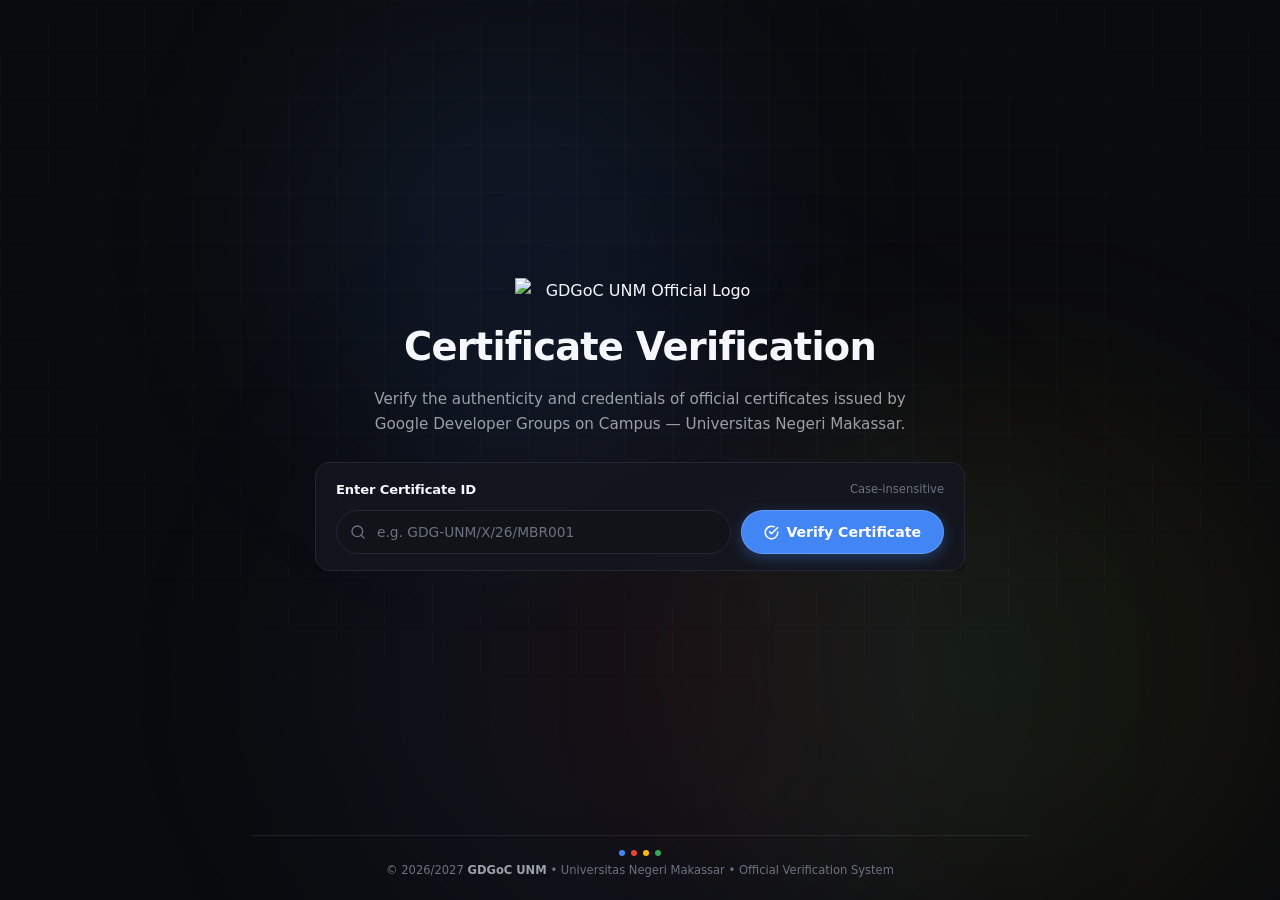
==== certificate-verification/Index.html @ 1524c94a "feat: add static frontend verification portal and configuration guide" ====
<!DOCTYPE html>
<html lang="en">
<head>
  <!-- ================================================================
    Google Developer Groups On Campus - Universitas Negeri Makassar (GDGoC UNM)
    Official Certificate Verification Portal — English Edition
    Google Apps Script Web App Interface
  ================================================================ -->
  <meta charset="UTF-8" />
  <meta name="viewport" content="width=device-width, initial-scale=1.0" />
  <meta name="description" content="Official certificate verification portal for Google Developer Groups on Campus - Universitas Negeri Makassar (GDGoC UNM). Verify authenticity and credentials in real-time." />
  <meta name="theme-color" content="#0a0b0e" />
  <title>Certificate Verification • GDGoC UNM</title>

  <!-- Favicon -->
  <link rel="icon" type="image/png" href="https://raw.githubusercontent.com/nurhidayatdev/gdgocunm/main/assets/logo/favicon.png" />

  <!-- Google Fonts: Google Sans (Matching Main Landing Page) -->
  <link rel="preconnect" href="https://fonts.googleapis.com" />
  <link rel="preconnect" href="https://fonts.gstatic.com" crossorigin />
  <link href="https://fonts.googleapis.com/css2?family=Google+Sans:wght@400;500;700&display=swap" rel="stylesheet" />

  <style>
    /* ==========================================================================
       Design System Tokens (Aligned with gdgocunm / css/style.css)
       Google AI Studio Inspired Dark Developer Aesthetic
       ========================================================================== */
    :root {
      /* Google Brand Colors */
      --google-blue: #4285f4;
      --google-red: #ea4335;
      --google-yellow: #fbbc04;
      --google-green: #34a853;

      /* Accent Bright Variants */
      --blue-light: #8ab4f8;
      --red-light: #f28b82;
      --yellow-light: #fdd663;
      --green-light: #81c995;

      /* Dark Theme Palette */
      --bg-primary: #0a0b0e;
      --bg-secondary: #111319;
      --bg-tertiary: #161822;
      --bg-card: rgba(20, 23, 32, 0.85);
      --bg-card-hover: rgba(26, 30, 42, 0.95);
      --bg-glass: rgba(16, 19, 27, 0.82);

      /* Borders & Dividers */
      --border-subtle: rgba(255, 255, 255, 0.08);
      --border-card: #232734;
      --border-card-hover: rgba(66, 133, 244, 0.45);
      --border-focus: #4285f4;

      /* Typography Colors */
      --text-primary: #f5f7fc;
      --text-secondary: #9aa0a6;
      --text-muted: #6b7280;

      /* Fonts */
      --font-sans: "Google Sans", system-ui, -apple-system, sans-serif;

      /* Radii & Shadows */
      --radius-sm: 8px;
      --radius-md: 14px;
      --radius-lg: 20px;
      --radius-pill: 9999px;

      --shadow-sm: 0 2px 8px rgba(0, 0, 0, 0.4);
      --shadow-md: 0 8px 24px rgba(0, 0, 0, 0.55);
      --shadow-lg: 0 16px 40px rgba(0, 0, 0, 0.7);

      --transition-fast: 0.18s cubic-bezier(0.4, 0, 0.2, 1);
      --transition-normal: 0.28s cubic-bezier(0.4, 0, 0.2, 1);
      --transition-smooth: 0.4s cubic-bezier(0.16, 1, 0.3, 1);
    }

    /* Base Reset */
    *, *::before, *::after {
      box-sizing: border-box;
      margin: 0;
      padding: 0;
    }

    html {
      scroll-behavior: smooth;
      color-scheme: dark;
    }

    body {
      font-family: var(--font-sans);
      background-color: var(--bg-primary);
      color: var(--text-primary);
      line-height: 1.6;
      min-height: 100vh;
      display: flex;
      flex-direction: column;
      align-items: center;
      overflow-x: hidden;
      position: relative;
      -webkit-font-smoothing: antialiased;
    }

    /* Ambient Glows & Tech Grid (Exact replica from main site style.css) */
    .ambient-glow {
      position: fixed;
      top: 0;
      left: 0;
      width: 100vw;
      height: 100vh;
      pointer-events: none;
      z-index: 0;
      overflow: hidden;
    }

    .ambient-glow::before {
      content: "";
      position: absolute;
      top: -10%;
      left: 15%;
      width: 650px;
      height: 650px;
      background: radial-gradient(circle, rgba(66, 133, 244, 0.14) 0%, transparent 70%);
      filter: blur(80px);
    }

    .ambient-glow::after {
      content: "";
      position: absolute;
      top: 35%;
      right: -5%;
      width: 700px;
      height: 700px;
      background: radial-gradient(circle, rgba(52, 168, 83, 0.1) 0%, rgba(251, 188, 4, 0.06) 40%, transparent 70%);
      filter: blur(90px);
    }

    .ambient-bottom-glow {
      position: fixed;
      bottom: -20%;
      left: 20%;
      width: 800px;
      height: 800px;
      background: radial-gradient(circle, rgba(234, 67, 53, 0.08) 0%, rgba(66, 133, 244, 0.06) 50%, transparent 70%);
      filter: blur(100px);
      pointer-events: none;
      z-index: 0;
    }

    .tech-grid-overlay {
      position: fixed;
      inset: 0;
      background-image:
        linear-gradient(to right, rgba(255, 255, 255, 0.02) 1px, transparent 1px),
        linear-gradient(to bottom, rgba(255, 255, 255, 0.02) 1px, transparent 1px);
      background-size: 48px 48px;
      mask-image: radial-gradient(ellipse 90% 70% at 50% 30%, #000 35%, transparent 95%);
      pointer-events: none;
      z-index: 0;
    }

    /* Page Container */
    .page-container {
      position: relative;
      z-index: 1;
      width: 100%;
      max-width: 820px;
      padding: 24px 20px 16px;
      display: flex;
      flex-direction: column;
      min-height: 100vh;
    }

    /* Centered Content Wrapper (Centers Logo, Title, and Input vertically) */
    .content-center-wrapper {
      flex: 1;
      display: flex;
      flex-direction: column;
      justify-content: center;
      align-items: center;
      width: 100%;
      gap: 20px;
      margin: auto 0;
      padding: 24px 0;
    }

    /* ==========================================================================
       Header / Navbar (Floating Frosted Glass Pill)
       ========================================================================== */
    .nav-pill {
      display: flex;
      align-items: center;
      justify-content: space-between;
      padding: 10px 20px;
      background: var(--bg-glass);
      backdrop-filter: blur(20px);
      -webkit-backdrop-filter: blur(20px);
      border: 1px solid var(--border-card);
      border-radius: var(--radius-pill);
      box-shadow: var(--shadow-md);
      transition: border-color var(--transition-normal), box-shadow var(--transition-normal);
      animation: slideDown 0.6s cubic-bezier(0.16, 1, 0.3, 1) both;
    }

    .nav-pill:hover {
      border-color: rgba(66, 133, 244, 0.35);
      box-shadow: 0 8px 30px rgba(0, 0, 0, 0.65), 0 0 20px rgba(66, 133, 244, 0.15);
    }

    @keyframes slideDown {
      from { opacity: 0; transform: translateY(-20px); }
      to { opacity: 1; transform: translateY(0); }
    }

    .nav-brand {
      display: flex;
      align-items: center;
      gap: 12px;
      text-decoration: none;
      color: inherit;
    }

    .nav-brand-logos {
      display: flex;
      align-items: center;
      gap: 8px;
    }

    .nav-logo-icon {
      width: 34px;
      height: 24px;
      display: flex;
      align-items: center;
      justify-content: center;
      flex-shrink: 0;
    }

    .nav-logo-icon svg {
      width: 100%;
      height: 100%;
    }

    .nav-unm-icon {
      width: 24px;
      height: 24px;
      display: flex;
      align-items: center;
      justify-content: center;
      flex-shrink: 0;
    }

    .nav-unm-icon svg {
      width: 100%;
      height: 100%;
    }

    .nav-brand-text {
      display: flex;
      flex-direction: column;
    }

    .nav-brand-title {
      font-size: 0.95rem;
      font-weight: 700;
      letter-spacing: -0.01em;
      color: #fff;
      display: flex;
      align-items: center;
      gap: 6px;
    }

    .nav-brand-title .campus-tag {
      color: var(--blue-light);
      font-weight: 600;
    }

    .nav-brand-sub {
      font-size: 0.72rem;
      color: var(--text-secondary);
      font-weight: 500;
    }

    .nav-actions {
      display: flex;
      align-items: center;
      gap: 10px;
    }

    .nav-badge-status {
      display: inline-flex;
      align-items: center;
      gap: 6px;
      padding: 5px 12px;
      border-radius: var(--radius-pill);
      background: rgba(52, 168, 83, 0.1);
      border: 1px solid rgba(52, 168, 83, 0.28);
      color: var(--green-light);
      font-size: 0.76rem;
      font-weight: 600;
      letter-spacing: 0.02em;
    }

    .nav-badge-status .live-dot {
      width: 6px;
      height: 6px;
      border-radius: 50%;
      background: var(--google-green);
      box-shadow: 0 0 8px var(--google-green);
      animation: pulseDot 2s infinite ease-in-out;
    }

    @keyframes pulseDot {
      0%, 100% { transform: scale(1); opacity: 1; }
      50% { transform: scale(1.4); opacity: 0.6; }
    }

    .nav-back-link {
      display: inline-flex;
      align-items: center;
      gap: 5px;
      padding: 5px 12px;
      border-radius: var(--radius-pill);
      background: rgba(255, 255, 255, 0.05);
      border: 1px solid var(--border-subtle);
      color: var(--text-secondary);
      font-size: 0.76rem;
      font-weight: 500;
      text-decoration: none;
      transition: all var(--transition-fast);
    }

    .nav-back-link:hover {
      color: #fff;
      background: rgba(255, 255, 255, 0.1);
      border-color: rgba(255, 255, 255, 0.15);
    }

    @media (max-width: 580px) {
      .nav-back-link {
        display: none;
      }
    }

    /* ==========================================================================
       Hero Box / Title
       ========================================================================== */
    .hero-box {
      text-align: center;
      display: flex;
      flex-direction: column;
      align-items: center;
      gap: 16px;
      padding: 10px 0 6px;
      animation: fadeIn 0.7s ease-out both;
    }

    @keyframes fadeIn {
      from { opacity: 0; transform: translateY(10px); }
      to { opacity: 1; transform: translateY(0); }
    }

    /* Hero Full Logo Brand Visual */
    .hero-brand-visual {
      display: flex;
      align-items: center;
      justify-content: center;
      width: 100%;
      margin-bottom: 4px;
    }

    .hero-full-logo-img {
      max-width: 250px;
      width: 100%;
      height: auto;
      max-height: 65px;
      object-fit: contain;
      display: block;
      filter: drop-shadow(0 6px 18px rgba(0, 0, 0, 0.5));
      transition: transform var(--transition-normal);
    }

    .hero-full-logo-img:hover {
      transform: scale(1.02);
    }

    .hero-pill-badge {
      display: inline-flex;
      align-items: center;
      gap: 8px;
      padding: 6px 16px;
      border-radius: var(--radius-pill);
      background: rgba(66, 133, 244, 0.1);
      border: 1px solid rgba(66, 133, 244, 0.25);
      color: var(--blue-light);
      font-size: 0.8rem;
      font-weight: 600;
      letter-spacing: 0.04em;
      text-transform: uppercase;
    }

    .hero-title {
      font-size: clamp(1.8rem, 4vw, 2.4rem);
      font-weight: 700;
      letter-spacing: -0.02em;
      color: var(--text-primary);
      line-height: 1.25;
    }

    .hero-subtitle {
      max-width: 580px;
      font-size: 0.95rem;
      color: var(--text-secondary);
      line-height: 1.6;
    }

    /* ==========================================================================
       Input / Search Section (HIDES when certificate is verified)
       ========================================================================== */
    #search-section {
      width: 100%;
      max-width: 650px;
      margin: 0 auto;
    }

    .search-card {
      background: var(--bg-card);
      backdrop-filter: blur(16px);
      -webkit-backdrop-filter: blur(16px);
      border: 1px solid var(--border-card);
      border-radius: var(--radius-md);
      padding: 16px 20px;
      box-shadow: var(--shadow-md);
      display: flex;
      flex-direction: column;
      gap: 10px;
      transition: all var(--transition-normal);
    }

    .search-card:hover, .search-card:focus-within {
      border-color: var(--border-card-hover);
      box-shadow: var(--shadow-lg), 0 0 24px rgba(66, 133, 244, 0.12);
    }

    .search-label-group {
      display: flex;
      justify-content: space-between;
      align-items: center;
    }

    .search-label {
      font-size: 0.82rem;
      font-weight: 600;
      color: var(--text-primary);
      letter-spacing: -0.01em;
    }

    .search-badge-hint {
      font-size: 0.72rem;
      color: var(--text-muted);
    }

    .search-input-group {
      display: flex;
      gap: 10px;
      align-items: center;
    }

    @media (max-width: 620px) {
      .search-input-group {
        flex-direction: column;
      }
    }

    .search-input-wrapper {
      position: relative;
      flex: 1;
      width: 100%;
    }

    .search-icon {
      position: absolute;
      left: 14px;
      top: 50%;
      transform: translateY(-50%);
      width: 16px;
      height: 16px;
      color: var(--text-muted);
      pointer-events: none;
      transition: color var(--transition-fast);
    }

    .search-input {
      width: 100%;
      height: 44px;
      background: var(--bg-secondary);
      border: 1.5px solid var(--border-card);
      border-radius: var(--radius-pill);
      padding: 0 16px 0 40px;
      color: var(--text-primary);
      font-family: var(--font-sans);
      font-size: 0.9rem;
      font-weight: 500;
      outline: none;
      transition: all var(--transition-fast);
    }

    .search-input::placeholder {
      color: var(--text-muted);
      font-weight: 400;
      font-size: 0.86rem;
    }

    .search-input:focus {
      border-color: var(--google-blue);
      box-shadow: 0 0 0 3px rgba(66, 133, 244, 0.22);
      background: var(--bg-tertiary);
    }

    .search-input:focus + .search-icon {
      color: var(--google-blue);
    }

    /* Primary Button */
    .btn-verify {
      display: inline-flex;
      align-items: center;
      justify-content: center;
      gap: 7px;
      height: 44px;
      padding: 0 22px;
      border-radius: var(--radius-pill);
      font-size: 0.88rem;
      font-weight: 600;
      font-family: var(--font-sans);
      background: var(--google-blue);
      color: #ffffff;
      border: 1px solid rgba(255, 255, 255, 0.2);
      cursor: pointer;
      box-shadow: 0 4px 14px rgba(66, 133, 244, 0.35);
      transition: all var(--transition-normal);
      white-space: nowrap;
      flex-shrink: 0;
    }

    @media (max-width: 620px) {
      .btn-verify {
        width: 100%;
      }
    }

    .btn-verify:hover:not(:disabled) {
      background: #3367d6;
      transform: translateY(-1.5px);
      box-shadow: 0 6px 22px rgba(66, 133, 244, 0.5);
    }

    .btn-verify:active:not(:disabled) {
      transform: translateY(0);
    }

    .btn-verify:disabled {
      opacity: 0.65;
      cursor: not-allowed;
    }

    .search-hint {
      display: flex;
      align-items: center;
      gap: 6px;
      font-size: 0.78rem;
      color: var(--text-secondary);
      line-height: 1.4;
    }

    .search-hint code {
      background: rgba(255, 255, 255, 0.06);
      padding: 2px 7px;
      border-radius: 5px;
      color: var(--blue-light);
      font-size: 0.78rem;
      border: 1px solid rgba(255, 255, 255, 0.08);
    }

    /* Collapsible Hiding Transitions */
    .section-collapsible {
      transition: opacity 0.35s ease, max-height 0.4s ease, transform 0.35s ease;
      overflow: hidden;
      max-height: 800px;
      opacity: 1;
    }

    .section-collapsible.hidden {
      max-height: 0 !important;
      opacity: 0 !important;
      padding-top: 0 !important;
      padding-bottom: 0 !important;
      margin-top: 0 !important;
      margin-bottom: 0 !important;
      transform: translateY(-12px);
      pointer-events: none;
    }

    /* ==========================================================================
       Result Area & States
       ========================================================================== */
    #result-area {
      width: 100%;
      max-width: 650px;
      margin: 0 auto;
    }

    /* Loading State */
    .state-loading {
      background: var(--bg-card);
      backdrop-filter: blur(16px);
      -webkit-backdrop-filter: blur(16px);
      border: 1px solid var(--border-card);
      border-radius: var(--radius-md);
      padding: 18px 20px;
      text-align: center;
      display: flex;
      align-items: center;
      justify-content: center;
      gap: 12px;
      box-shadow: var(--shadow-md);
      animation: fadeIn 0.3s ease-out;
    }

    .spinner-ring {
      width: 22px;
      height: 22px;
      border: 2.5px solid rgba(66, 133, 244, 0.15);
      border-top-color: var(--google-blue);
      border-right-color: var(--google-green);
      border-radius: 50%;
      animation: spin 0.9s linear infinite;
      flex-shrink: 0;
    }

    @keyframes spin {
      to { transform: rotate(360deg); }
    }

    .loading-text {
      font-size: 0.85rem;
      color: var(--text-secondary);
      font-weight: 500;
    }

    /* Valid Card (Certificate Details) */
    .state-valid {
      background: var(--bg-card);
      backdrop-filter: blur(16px);
      -webkit-backdrop-filter: blur(16px);
      border: 1px solid rgba(52, 168, 83, 0.35);
      border-radius: var(--radius-md);
      overflow: hidden;
      box-shadow: var(--shadow-md), 0 0 24px rgba(52, 168, 83, 0.12);
      animation: popUp 0.35s cubic-bezier(0.16, 1, 0.3, 1) both;
    }

    @keyframes popUp {
      from { opacity: 0; transform: translateY(12px) scale(0.99); }
      to { opacity: 1; transform: translateY(0) scale(1); }
    }

    .valid-top-strip {
      height: 3px;
      background: linear-gradient(90deg, var(--google-blue), var(--google-green), var(--google-yellow), var(--google-blue));
      background-size: 300% 100%;
      animation: gradientShift 6s ease infinite;
    }

    @keyframes gradientShift {
      0% { background-position: 0% 50%; }
      50% { background-position: 100% 50%; }
      100% { background-position: 0% 50%; }
    }

    .valid-content {
      padding: 16px 20px;
      display: flex;
      flex-direction: column;
      gap: 12px;
    }

    @media (max-width: 600px) {
      .valid-content {
        padding: 12px 14px;
        gap: 10px;
      }
    }

    /* Details Table */
    .cert-table {
      width: 100%;
      border-collapse: separate;
      border-spacing: 0;
      background: var(--bg-secondary);
      border: 1px solid var(--border-card);
      border-radius: var(--radius-md);
      overflow: hidden;
    }

    .cert-table tr {
      border-bottom: 1px solid var(--border-subtle);
      transition: background var(--transition-fast);
    }

    .cert-table tr:last-child {
      border-bottom: none;
    }

    .cert-table tr:hover {
      background: rgba(255, 255, 255, 0.02);
    }

    .cert-table th {
      width: 35%;
      padding: 9px 14px;
      text-align: left;
      font-size: 0.78rem;
      font-weight: 500;
      color: var(--text-secondary);
      background: rgba(255, 255, 255, 0.015);
      border-right: 1px solid var(--border-subtle);
    }

    .cert-table td {
      padding: 9px 14px;
      font-size: 0.84rem;
      color: var(--text-primary);
    }

    @media (max-width: 520px) {
      .cert-table th {
        width: 38%;
        padding: 8px 10px;
        font-size: 0.74rem;
      }
      .cert-table td {
        padding: 8px 10px;
        font-size: 0.78rem;
      }
    }

    .role-badge {
      display: inline-flex;
      align-items: center;
      padding: 2px 10px;
      border-radius: var(--radius-pill);
      font-size: 0.74rem;
      font-weight: 700;
      letter-spacing: 0.03em;
    }

    .role-PARTICIPANT {
      background: rgba(66, 133, 244, 0.14);
      color: var(--blue-light);
      border: 1px solid rgba(66, 133, 244, 0.3);
    }

    .role-SPEAKER {
      background: rgba(234, 67, 53, 0.14);
      color: var(--red-light);
      border: 1px solid rgba(234, 67, 53, 0.3);
    }

    .role-MODERATOR {
      background: rgba(251, 188, 4, 0.14);
      color: var(--yellow-light);
      border: 1px solid rgba(251, 188, 4, 0.3);
    }

    .role-CORETEAM {
      background: rgba(52, 168, 83, 0.14);
      color: var(--green-light);
      border: 1px solid rgba(52, 168, 83, 0.3);
    }

    .cert-code-chip {
      display: inline-block;
      font-family: monospace;
      font-size: 0.82rem;
      font-weight: 600;
      color: var(--blue-light);
      background: rgba(66, 133, 244, 0.08);
      padding: 2px 7px;
      border-radius: 5px;
      border: 1px solid rgba(66, 133, 244, 0.2);
    }

    .status-valid-chip {
      display: inline-flex;
      align-items: center;
      gap: 5px;
      color: var(--green-light);
      font-weight: 700;
      font-size: 0.76rem;
    }

    .status-valid-chip::before {
      content: "";
      width: 6px;
      height: 6px;
      border-radius: 50%;
      background: var(--google-green);
      box-shadow: 0 0 5px var(--google-green);
    }

    /* ==========================================================================
       Official Signatory Box (Nur Hidayat - Lead GDGoC UNM)
       ========================================================================== */
    .signatory-box {
      background: rgba(14, 17, 25, 0.9);
      border: 1px solid var(--border-card);
      border-radius: var(--radius-md);
      padding: 10px 14px;
      display: flex;
      align-items: center;
      justify-content: space-between;
      gap: 12px;
      position: relative;
      overflow: hidden;
    }

    .signatory-box::before {
      content: "";
      position: absolute;
      left: 0;
      top: 0;
      bottom: 0;
      width: 3px;
      background: linear-gradient(to bottom, var(--google-blue), var(--google-green));
    }

    .signatory-left {
      display: flex;
      align-items: center;
      gap: 10px;
    }

    .signatory-avatar-badge {
      width: 36px;
      height: 36px;
      border-radius: 50%;
      background: rgba(66, 133, 244, 0.12);
      border: 1px solid rgba(66, 133, 244, 0.35);
      display: flex;
      align-items: center;
      justify-content: center;
      flex-shrink: 0;
      padding: 5px;
      overflow: hidden;
    }

    .signatory-avatar-img {
      width: 100%;
      height: 100%;
      object-fit: contain;
      display: block;
    }

    .signatory-details {
      display: flex;
      flex-direction: column;
      gap: 2px;
    }

    .signatory-name {
      font-size: 0.9rem;
      font-weight: 700;
      color: var(--text-primary);
      letter-spacing: -0.01em;
      line-height: 1.25;
    }

    .signatory-title {
      font-size: 0.72rem;
      color: var(--blue-light);
      font-weight: 500;
      line-height: 1.35;
    }

    .signatory-seal {
      display: flex;
      flex-direction: column;
      align-items: flex-end;
      text-align: right;
      flex-shrink: 0;
    }

    .signatory-stamp {
      display: inline-flex;
      align-items: center;
      gap: 4px;
      padding: 3px 8px;
      border-radius: var(--radius-pill);
      background: rgba(52, 168, 83, 0.1);
      border: 1px solid rgba(52, 168, 83, 0.3);
      color: var(--green-light);
      font-size: 0.66rem;
      font-weight: 600;
      text-transform: uppercase;
      letter-spacing: 0.04em;
    }

    .signatory-stamp-sub {
      font-size: 0.60rem;
      color: var(--text-muted);
      margin-top: 2px;
    }

    @media (max-width: 600px) {
      .signatory-box {
        flex-direction: column;
        align-items: flex-start;
        gap: 8px;
      }
      .signatory-seal {
        align-items: flex-start;
        text-align: left;
        margin-left: 44px;
      }
    }

    /* Result Action Buttons */
    .result-actions {
      display: flex;
      align-items: center;
      justify-content: center;
      gap: 10px;
      padding-top: 4px;
      border-top: 1px solid var(--border-subtle);
    }

    @media (max-width: 580px) {
      .result-actions button, .result-actions a {
        width: 100%;
        justify-content: center;
      }
    }

    .btn-secondary-action {
      display: inline-flex;
      align-items: center;
      gap: 6px;
      padding: 7px 16px;
      border-radius: var(--radius-pill);
      font-size: 0.8rem;
      font-weight: 600;
      font-family: var(--font-sans);
      background: rgba(255, 255, 255, 0.05);
      color: var(--text-primary);
      border: 1px solid var(--border-subtle);
      cursor: pointer;
      transition: all var(--transition-normal);
    }

    .btn-secondary-action:hover {
      background: rgba(255, 255, 255, 0.1);
      border-color: rgba(255, 255, 255, 0.15);
      color: #fff;
    }

    .verified-timestamp {
      display: flex;
      align-items: center;
      justify-content: center;
      gap: 5px;
      font-size: 0.7rem;
      color: var(--text-muted);
    }

    /* Invalid State Card */
    .state-invalid {
      background: var(--bg-card);
      backdrop-filter: blur(16px);
      -webkit-backdrop-filter: blur(16px);
      border: 1px solid rgba(234, 67, 53, 0.35);
      border-radius: var(--radius-md);
      overflow: hidden;
      box-shadow: var(--shadow-md), 0 0 24px rgba(234, 67, 53, 0.12);
      animation: popUp 0.35s ease-out both, shakeCard 0.45s 0.1s ease-in-out;
    }

    @keyframes shakeCard {
      0%, 100% { transform: translateX(0); }
      20%, 60% { transform: translateX(-5px); }
      40%, 80% { transform: translateX(5px); }
    }

    .invalid-top-strip {
      height: 3px;
      background: var(--google-red);
    }

    .invalid-content {
      padding: 18px 20px;
      display: flex;
      flex-direction: column;
      align-items: center;
      text-align: center;
      gap: 12px;
    }

    .invalid-icon {
      width: 44px;
      height: 44px;
      border-radius: 50%;
      background: rgba(234, 67, 53, 0.15);
      border: 1px solid rgba(234, 67, 53, 0.35);
      display: flex;
      align-items: center;
      justify-content: center;
      color: var(--google-red);
      box-shadow: 0 0 16px rgba(234, 67, 53, 0.2);
    }

    .invalid-icon svg {
      width: 22px;
      height: 22px;
    }

    .invalid-title {
      font-size: 1.15rem;
      font-weight: 700;
      color: var(--text-primary);
    }

    .invalid-error-code {
      display: inline-block;
      font-family: monospace;
      font-size: 0.72rem;
      font-weight: 600;
      color: var(--red-light);
      background: rgba(234, 67, 53, 0.1);
      border: 1px solid rgba(234, 67, 53, 0.25);
      padding: 2px 8px;
      border-radius: var(--radius-pill);
    }

    .invalid-desc {
      font-size: 0.82rem;
      color: var(--text-secondary);
      max-width: 480px;
      line-height: 1.5;
    }

    .invalid-tips {
      width: 100%;
      max-width: 520px;
      text-align: left;
      background: var(--bg-secondary);
      border: 1px solid var(--border-card);
      border-radius: var(--radius-md);
      padding: 12px 16px;
    }

    .invalid-tips h4 {
      font-size: 0.82rem;
      font-weight: 600;
      color: var(--text-primary);
      margin-bottom: 8px;
    }

    .invalid-tips ul {
      padding-left: 18px;
      display: flex;
      flex-direction: column;
      gap: 6px;
      font-size: 0.78rem;
      color: var(--text-secondary);
    }

    .invalid-tips code {
      background: rgba(255, 255, 255, 0.07);
      padding: 1px 5px;
      border-radius: 4px;
      color: var(--yellow-light);
    }

    /* ==========================================================================
       Info Strip (Bottom cards: Hides when verified)
       ========================================================================== */
    .info-grid {
      display: grid;
      grid-template-columns: repeat(3, 1fr);
      gap: 16px;
      transition: all var(--transition-normal);
    }

    @media (max-width: 720px) {
      .info-grid {
        grid-template-columns: 1fr;
      }
    }

    .info-card {
      background: var(--bg-card);
      backdrop-filter: blur(12px);
      -webkit-backdrop-filter: blur(12px);
      border: 1px solid var(--border-card);
      border-radius: var(--radius-md);
      padding: 20px 18px;
      display: flex;
      flex-direction: column;
      gap: 8px;
      transition: transform var(--transition-normal), border-color var(--transition-normal);
    }

    .info-card:hover {
      transform: translateY(-3px);
      border-color: rgba(66, 133, 244, 0.3);
    }

    .info-card-header {
      display: flex;
      align-items: center;
      gap: 10px;
    }

    .info-icon-box {
      width: 32px;
      height: 32px;
      border-radius: 8px;
      display: flex;
      align-items: center;
      justify-content: center;
      flex-shrink: 0;
    }

    .info-icon-box.blue {
      background: rgba(66, 133, 244, 0.12);
      color: var(--blue-light);
    }

    .info-icon-box.green {
      background: rgba(52, 168, 83, 0.12);
      color: var(--green-light);
    }

    .info-icon-box.yellow {
      background: rgba(251, 188, 4, 0.12);
      color: var(--yellow-light);
    }

    .info-card-title {
      font-size: 0.88rem;
      font-weight: 600;
      color: var(--text-primary);
    }

    .info-card-desc {
      font-size: 0.78rem;
      color: var(--text-secondary);
      line-height: 1.5;
    }

    /* ==========================================================================
       Footer (Compact & Sleek)
       ========================================================================== */
    .site-footer {
      margin-top: auto;
      padding-top: 14px;
      padding-bottom: 6px;
      border-top: 1px solid var(--border-subtle);
      display: flex;
      flex-direction: column;
      align-items: center;
      gap: 6px;
      text-align: center;
    }

    .footer-google-dots {
      display: flex;
      gap: 6px;
    }

    .footer-dot {
      width: 6px;
      height: 6px;
      border-radius: 50%;
    }

    .footer-text {
      font-size: 0.72rem;
      color: var(--text-muted);
      line-height: 1.4;
    }

    .footer-text strong {
      color: var(--text-secondary);
    }

    /* Print Styles */
    @media print {
      body {
        background: #fff !important;
        color: #000 !important;
      }
      .ambient-glow, .ambient-bottom-glow, .tech-grid-overlay, .nav-pill, .search-card, .info-grid, .site-footer, .result-actions {
        display: none !important;
      }
      .page-container {
        max-width: 100% !important;
        padding: 0 !important;
      }
      .state-valid {
        border: 2px solid #2e7d32 !important;
        box-shadow: none !important;
        background: #fff !important;
        color: #000 !important;
      }
      .cert-table {
        background: #fff !important;
        border: 1px solid #ddd !important;
      }
      .cert-table th, .cert-table td {
        color: #000 !important;
        border-color: #ddd !important;
      }
      .signatory-box {
        background: #f9f9f9 !important;
        border: 1px solid #ccc !important;
        color: #000 !important;
      }
      .signatory-name {
        color: #000 !important;
      }
      .signatory-title {
        color: #333 !important;
      }
      .valid-heading, .valid-subheading {
        color: #000 !important;
      }
    }
  </style>
</head>
<body>

  <!-- Ambient Light Vignettes & Tech Grid Overlay -->
  <div class="ambient-glow" aria-hidden="true"></div>
  <div class="ambient-bottom-glow" aria-hidden="true"></div>
  <div class="tech-grid-overlay" aria-hidden="true"></div>

  <div class="page-container">

    <!-- Vertically Centered Wrapper (Hero, Search Form, and Result) -->
    <div class="content-center-wrapper">
      <!-- ========================================================================
           Hero Section
           ======================================================================== -->
      <section class="hero-box">
        <!-- Official GDGoC UNM Full Logo Artwork -->
        <div class="hero-brand-visual" aria-label="GDGoC UNM Official Logo">
          <img
            src="assets/logo/logo-gdgoc-full.png"
            onerror="if(!this.dataset.retried){this.dataset.retried='1';this.src='https://gdgocunm.netlify.app/assets/logo/logo-gdgoc-full.png';}"
            alt="GDGoC UNM Official Logo"
            class="hero-full-logo-img"
          />
        </div>

        <h1 class="hero-title">Certificate Verification</h1>
        <p class="hero-subtitle">
          Verify the authenticity and credentials of official certificates issued by Google Developer Groups on Campus &mdash; Universitas Negeri Makassar.
        </p>
      </section>

      <!-- ========================================================================
           Input Section (HIDES when certificate is verified)
           ======================================================================== -->
      <section class="section-collapsible" id="search-section" aria-label="Certificate Search Form">
        <div class="search-card">
          <div class="search-label-group">
            <label class="search-label" for="cert-id-input">Enter Certificate ID</label>
            <span class="search-badge-hint">Case-insensitive</span>
          </div>

          <div class="search-input-group">
            <div class="search-input-wrapper">
              <svg class="search-icon" xmlns="http://www.w3.org/2000/svg" viewBox="0 0 24 24" fill="none" stroke="currentColor" stroke-width="2" stroke-linecap="round" stroke-linejoin="round" aria-hidden="true"><circle cx="11" cy="11" r="8"/><path d="m21 21-4.35-4.35"/></svg>
              <input
                type="text"
                id="cert-id-input"
                class="search-input"
                name="cert-id"
                placeholder="e.g. GDG-UNM/X/26/MBR001"
                autocomplete="off"
                autocorrect="off"
                autocapitalize="characters"
                spellcheck="false"
                aria-label="Enter Certificate ID"
              />
            </div>

            <button type="button" id="verify-btn" class="btn-verify" aria-label="Verify Certificate">
              <svg xmlns="http://www.w3.org/2000/svg" width="15" height="15" viewBox="0 0 24 24" fill="none" stroke="currentColor" stroke-width="2.5" stroke-linecap="round" stroke-linejoin="round" aria-hidden="true"><path d="M22 11.08V12a10 10 0 1 1-5.93-9.14"/><polyline points="22 4 12 14.01 9 11.01"/></svg>
              <span>Verify Certificate</span>
            </button>
          </div>
        </div>
      </section>

      <!-- ========================================================================
           Result Area (Certificate Card shown here)
           ======================================================================== -->
      <main id="result-area" role="status" aria-live="polite" aria-label="Verification Result"></main>
    </div>



    <!-- ========================================================================
         Footer
         ======================================================================== -->
    <footer class="site-footer" role="contentinfo">
      <div class="footer-google-dots">
        <span class="footer-dot" style="background:#4285f4"></span>
        <span class="footer-dot" style="background:#ea4335"></span>
        <span class="footer-dot" style="background:#fbbc04"></span>
        <span class="footer-dot" style="background:#34a853"></span>
      </div>
      <p class="footer-text">
        &copy; 2026/2027 <strong>GDGoC UNM</strong> &bull; Universitas Negeri Makassar &bull; Official Verification System
      </p>
    </footer>

  </div>

  <!-- ========================================================================
       Client Logic
       ======================================================================== -->
  <script>
  (function(){
    "use strict";

    var searchSectionEl = document.getElementById("search-section");
    var inputEl = document.getElementById("cert-id-input");
    var btnEl = document.getElementById("verify-btn");
    var resultEl = document.getElementById("result-area");

    /* Helper: Escape HTML to prevent XSS */
    function esc(s) {
      var d = document.createElement("div");
      d.appendChild(document.createTextNode(s || ""));
      return d.innerHTML;
    }

    /* Helper: Hide / Unhide Search Input */
    function hideInput(shouldHide) {
      if (searchSectionEl) {
        if (shouldHide) {
          searchSectionEl.classList.add("hidden");
        } else {
          searchSectionEl.classList.remove("hidden");
        }
      }
    }

    function setBtnLoading(loading) {
      if (!btnEl) return;
      btnEl.disabled = loading;
      if (loading) {
        btnEl.innerHTML = '<svg xmlns="http://www.w3.org/2000/svg" width="16" height="16" viewBox="0 0 24 24" fill="none" stroke="currentColor" stroke-width="2.5" stroke-linecap="round" stroke-linejoin="round" style="animation:spin .9s linear infinite" aria-hidden="true"><path d="M21 12a9 9 0 1 1-6.219-8.56"/></svg> <span>Verifying&hellip;</span>';
      } else {
        btnEl.innerHTML = '<svg xmlns="http://www.w3.org/2000/svg" width="16" height="16" viewBox="0 0 24 24" fill="none" stroke="currentColor" stroke-width="2.5" stroke-linecap="round" stroke-linejoin="round" aria-hidden="true"><path d="M22 11.08V12a10 10 0 1 1-5.93-9.14"/><polyline points="22 4 12 14.01 9 11.01"/></svg> <span>Verify Certificate</span>';
      }
    }

    function showLoading() {
      resultEl.innerHTML = '<div class="state-loading" role="status"><div class="spinner-ring" aria-hidden="true"></div><p class="loading-text">Connecting to official GDGoC UNM database&hellip;</p></div>';
    }

    function getRoleBadgeClass(role) {
      var m = {
        "PARTICIPANT": "role-PARTICIPANT",
        "SPEAKER": "role-SPEAKER",
        "MODERATOR": "role-MODERATOR",
        "CORE TEAM": "role-CORETEAM"
      };
      return m[(role || "").toUpperCase()] || "role-PARTICIPANT";
    }

    /* Render Valid Certificate Detail */
    function renderValid(data) {
      var roleClass = getRoleBadgeClass(data.peran);

      var rows = [
        ["Recipient Name", "<strong>" + esc(data.nama_penerima) + "</strong>"],
        ["Role / Capacity", '<span class="role-badge ' + roleClass + '">' + esc(data.peran) + '</span>'],
        ["Event Name", esc(data.nama_event)],
        ["Issue Date", esc(data.tanggal_terbit)],
        ["Certificate ID", '<span class="cert-code-chip">' + esc(data.id_sertifikat) + '</span>'],
        ["Status", '<span class="status-valid-chip">OFFICIALLY VALID & ACTIVE</span>']
      ].map(function(r){
        return "<tr><th scope=\"row\">" + r[0] + "</th><td>" + r[1] + "</td></tr>";
      }).join("");

      resultEl.innerHTML = 
        '<div class="state-valid" role="alert">' +
          '<div class="valid-top-strip" aria-hidden="true"></div>' +
          '<div class="valid-content">' +
            '<table class="cert-table" role="table">' +
              '<tbody>' + rows + '</tbody>' +
            '</table>' +

            '<!-- Official Signatory & Community Leadership Endorsement -->' +
            '<div class="signatory-box" role="region" aria-label="Authorized Signatory">' +
              '<div class="signatory-left">' +
                '<div class="signatory-avatar-badge" aria-hidden="true">' +
                  '<img src="assets/logo/favicon.png" onerror="if(!this.dataset.tried1){this.dataset.tried1=\'1\';this.src=\'../assets/logo/favicon.png\';}else if(!this.dataset.tried2){this.dataset.tried2=\'1\';this.src=\'https://raw.githubusercontent.com/nurhidayatdev/gdgocunm/main/assets/logo/favicon.png\';}" alt="GDGoC UNM" class="signatory-avatar-img" />' +
                '</div>' +
                '<div class="signatory-details">' +
                  '<span class="signatory-name">Nur Hidayat</span>' +
                  '<span class="signatory-title">Community Lead<br>Google Developer Groups on Campus &bull; Universitas Negeri Makassar</span>' +
                '</div>' +
              '</div>' +
              '<div class="signatory-seal">' +
                '<span class="signatory-stamp">' +
                  '<svg xmlns="http://www.w3.org/2000/svg" width="10" height="10" viewBox="0 0 24 24" fill="none" stroke="currentColor" stroke-width="2.5" stroke-linecap="round" stroke-linejoin="round"><polyline points="20 6 9 17 4 12"/></svg>' +
                  'Leadership Verified' +
                '</span>' +
                '<span class="signatory-stamp-sub">Official GDGoC UNM Credential</span>' +
              '</div>' +
            '</div>' +
          '</div>' +
        '</div>';

      resultEl.scrollIntoView({ behavior: "smooth", block: "nearest" });
    }

    /* Render Invalid Certificate Detail */
    function renderInvalid(code, msg) {
      // Keep input visible so the user can fix typos
      hideInput(false);

      resultEl.innerHTML = 
        '<div class="state-invalid" role="alert">' +
          '<div class="invalid-top-strip" aria-hidden="true"></div>' +
          '<div class="invalid-content">' +
            '<div class="invalid-icon" aria-hidden="true">' +
              '<svg xmlns="http://www.w3.org/2000/svg" viewBox="0 0 24 24" fill="none" stroke="currentColor" stroke-width="2.5" stroke-linecap="round" stroke-linejoin="round"><circle cx="12" cy="12" r="10"/><line x1="12" y1="8" x2="12" y2="12"/><line x1="12" y1="16" x2="12.01" y2="16"/></svg>' +
            '</div>' +
            '<h2 class="invalid-title">Certificate Not Found</h2>' +
            '<span class="invalid-error-code">ERROR: ' + esc(code || "NOT_FOUND") + '</span>' +
            '<p class="invalid-desc">' + esc(msg || "The certificate ID you entered is not registered in the official database of GDGoC UNM.") + '</p>' +

            '<div class="invalid-tips">' +
              '<h4>Verification Troubleshooting:</h4>' +
              '<ul>' +
                '<li>Double-check slashes (<code>/</code>) and hyphens (<code>-</code>).</li>' +
                '<li>Ensure role code is correct (e.g., <code>MBR001</code>, <code>SPK001</code>).</li>' +
                '<li>Expected format pattern: <code>GDG-UNM/X/26/MBR001</code></li>' +
                '<li>If you believe this is an error, please reach out to the GDGoC UNM Core Team.</li>' +
              '</ul>' +
            '</div>' +

            '<button type="button" class="btn-secondary-action" id="btn-retry">' +
              '<svg xmlns="http://www.w3.org/2000/svg" width="14" height="14" viewBox="0 0 24 24" fill="none" stroke="currentColor" stroke-width="2" stroke-linecap="round" stroke-linejoin="round"><polyline points="23 4 23 10 17 10"/><path d="M20.49 15a9 9 0 1 1-2.12-9.36L23 10"/></svg>' +
              '<span>Try Entering Again</span>' +
            '</button>' +
          '</div>' +
        '</div>';

      var btnRetry = document.getElementById("btn-retry");
      if (btnRetry && inputEl) {
        btnRetry.addEventListener("click", function() {
          inputEl.focus();
          inputEl.select();
        });
      }

      resultEl.scrollIntoView({ behavior: "smooth", block: "nearest" });
    }

    /* ========================================================================
       Direct Google Sheets Integration (No Apps Script Required)
       Uses Google Visualization Query API (Public View Sheet)
       ======================================================================== */
    var SPREADSHEET_ID = "1wxe4WThXlGSj2iocQ4NPnqmZRcJvYl3sMDLJLwQRTM8";
    var SHEET_NAME = "Database_Sertifikat";
    var cachedRecords = null;

    /* Fetch all records from Google Sheets via GViz API */
    async function fetchSheetRecords() {
      if (cachedRecords) {
        return cachedRecords;
      }

      var gvizUrl = "https://docs.google.com/spreadsheets/d/" + SPREADSHEET_ID + 
                    "/gviz/tq?tqx=out:json&sheet=" + encodeURIComponent(SHEET_NAME);

      var response = await fetch(gvizUrl);
      if (!response.ok) {
        throw new Error("HTTP " + response.status + " while accessing Google Sheets");
      }

      var rawText = await response.text();
      var jsonStart = rawText.indexOf("{");
      var jsonEnd = rawText.lastIndexOf("}");
      if (jsonStart === -1 || jsonEnd === -1) {
        throw new Error("Invalid response format received from Google Sheets");
      }

      var parsed = JSON.parse(rawText.substring(jsonStart, jsonEnd + 1));
      if (!parsed.table || !parsed.table.rows) {
        throw new Error("No data rows found in Google Sheets");
      }

      var records = [];
      var rows = parsed.table.rows;
      for (var i = 0; i < rows.length; i++) {
        var c = rows[i].c;
        if (!c) continue;
        var idVal = c[0] && c[0].v != null ? String(c[0].v).trim() : "";
        if (!idVal) continue;

        records.push({
          id_sertifikat: idVal,
          nama_penerima: c[1] && c[1].v != null ? String(c[1].v).trim() : "-",
          peran: c[2] && c[2].v != null ? String(c[2].v).trim() : "PARTICIPANT",
          nama_event: c[3] && c[3].v != null ? String(c[3].v).trim() : "-",
          tanggal_terbit: c[4] ? (c[4].f ? String(c[4].f).trim() : (c[4].v != null ? String(c[4].v).trim() : "-")) : "-",
          status: c[5] && c[5].v != null ? String(c[5].v).trim().toUpperCase() : "VALID"
        });
      }

      cachedRecords = records;
      return records;
    }

    /* Verification Logic */
    async function runVerification(certId) {
      var trimmed = (certId || "").trim();
      if (!trimmed) {
        renderInvalid("INPUT_EMPTY", "Certificate ID cannot be empty. Please enter a valid certificate number.");
        if (inputEl) inputEl.focus();
        return;
      }

      if (trimmed.length < 5) {
        renderInvalid("INVALID_LENGTH", "The Certificate ID entered is too short. Please provide the complete ID.");
        if (inputEl) inputEl.focus();
        return;
      }

      showLoading();
      setBtnLoading(true);

      try {
        var records = await fetchSheetRecords();
        setBtnLoading(false);

        var query = trimmed.toUpperCase();
        var found = null;
        for (var i = 0; i < records.length; i++) {
          if (records[i].id_sertifikat.toUpperCase() === query) {
            found = records[i];
            break;
          }
        }

        if (!found) {
          renderInvalid("NOT_FOUND", "The certificate ID \"" + esc(trimmed) + "\" is not registered in the official database of GDGoC UNM.");
          return;
        }

        if (found.status === "REVOKED") {
          renderInvalid("CERT_REVOKED", "This certificate has been officially REVOKED by GDGoC UNM and is no longer valid in our registry.");
          return;
        }

        renderValid(found);

      } catch (err) {
        setBtnLoading(false);
        console.error("Verification error:", err);
        renderInvalid("DATABASE_ERROR", "Failed to connect to Google Sheets. Please ensure the spreadsheet link sharing is set to \"Anyone with the link can view\" (Viewer).");
      }
    }

    /* Event Listeners */
    if (btnEl && inputEl) {
      btnEl.addEventListener("click", function() {
        runVerification(inputEl.value);
      });

      inputEl.addEventListener("keydown", function(e) {
        if (e.key === "Enter") {
          e.preventDefault();
          runVerification(inputEl.value);
        }
      });
    }

    /* Auto-Verify via URL query (?id=...) */
    (function() {
      try {
        var params = new URLSearchParams(window.location.search);
        var idParam = params.get("id");
        if (idParam && idParam.trim() !== "") {
          var cleanId = idParam.trim();
          if (inputEl) inputEl.value = cleanId;
          setTimeout(function() {
            runVerification(cleanId);
          }, 250);
        }
      } catch (e) {
        console.warn("Could not parse query parameters:", e);
      }
    })();

  })();
  </script>
</body>
</html>
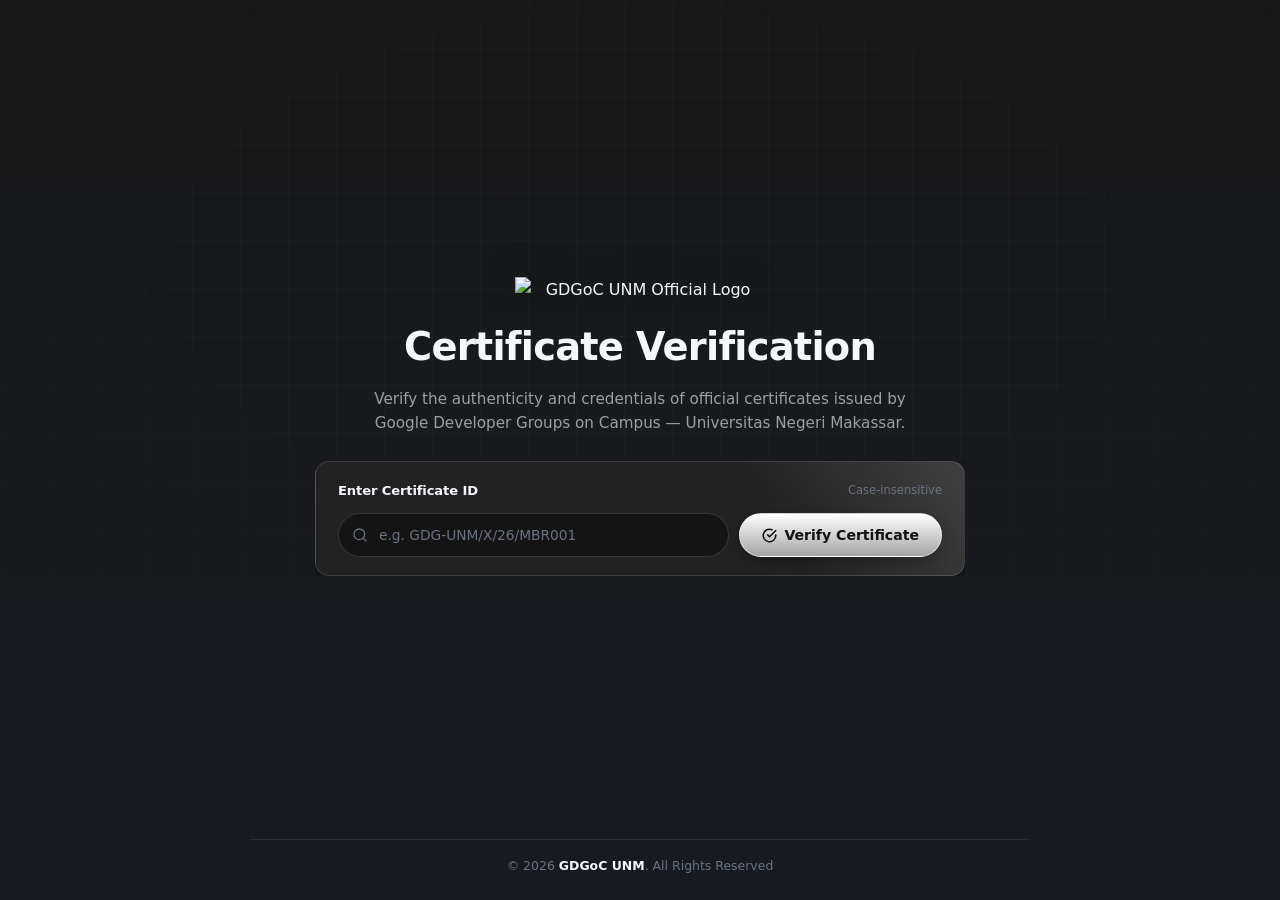
==== commit c7dac359: "feat: add certificate verification system and updated site styling and assets" ====
--- a/certificate-verification/Index.html
+++ b/certificate-verification/Index.html
@@ -39,7 +39,7 @@
       --green-light: #81c995;
 
       /* Dark Theme Palette */
-      --bg-primary: #0a0b0e;
+      --bg-primary: #171b21;
       --bg-secondary: #111319;
       --bg-tertiary: #161822;
       --bg-card: rgba(20, 23, 32, 0.85);
@@ -85,11 +85,13 @@
     html {
       scroll-behavior: smooth;
       color-scheme: dark;
+      background-color: #171b21;
     }
 
     body {
       font-family: var(--font-sans);
-      background-color: var(--bg-primary);
+      background: linear-gradient(180deg, #181818 0%, #171b21 100%) no-repeat fixed;
+      background-color: #171b21;
       color: var(--text-primary);
       line-height: 1.6;
       min-height: 100vh;
@@ -101,51 +103,7 @@
       -webkit-font-smoothing: antialiased;
     }
 
-    /* Ambient Glows & Tech Grid (Exact replica from main site style.css) */
-    .ambient-glow {
-      position: fixed;
-      top: 0;
-      left: 0;
-      width: 100vw;
-      height: 100vh;
-      pointer-events: none;
-      z-index: 0;
-      overflow: hidden;
-    }
-
-    .ambient-glow::before {
-      content: "";
-      position: absolute;
-      top: -10%;
-      left: 15%;
-      width: 650px;
-      height: 650px;
-      background: radial-gradient(circle, rgba(66, 133, 244, 0.14) 0%, transparent 70%);
-      filter: blur(80px);
-    }
-
-    .ambient-glow::after {
-      content: "";
-      position: absolute;
-      top: 35%;
-      right: -5%;
-      width: 700px;
-      height: 700px;
-      background: radial-gradient(circle, rgba(52, 168, 83, 0.1) 0%, rgba(251, 188, 4, 0.06) 40%, transparent 70%);
-      filter: blur(90px);
-    }
-
-    .ambient-bottom-glow {
-      position: fixed;
-      bottom: -20%;
-      left: 20%;
-      width: 800px;
-      height: 800px;
-      background: radial-gradient(circle, rgba(234, 67, 53, 0.08) 0%, rgba(66, 133, 244, 0.06) 50%, transparent 70%);
-      filter: blur(100px);
-      pointer-events: none;
-      z-index: 0;
-    }
+
 
     .tech-grid-overlay {
       position: fixed;
@@ -192,19 +150,20 @@
       align-items: center;
       justify-content: space-between;
       padding: 10px 20px;
-      background: var(--bg-glass);
+      border-radius: var(--radius-pill);
+      border: 1.8px solid transparent;
+      background:
+        linear-gradient(55deg, #222222 0%, #222222 68%, #404040 100%) padding-box,
+        linear-gradient(90deg, #ea4335 0%, #fbbc04 34%, #34a853 67%, #4285f4 100%) border-box;
       backdrop-filter: blur(20px);
       -webkit-backdrop-filter: blur(20px);
-      border: 1px solid var(--border-card);
-      border-radius: var(--radius-pill);
-      box-shadow: var(--shadow-md);
-      transition: border-color var(--transition-normal), box-shadow var(--transition-normal);
+      box-shadow: 0 8px 32px rgba(0, 0, 0, 0.55), 0 2px 8px rgba(0, 0, 0, 0.35);
+      transition: box-shadow var(--transition-normal);
       animation: slideDown 0.6s cubic-bezier(0.16, 1, 0.3, 1) both;
     }
 
     .nav-pill:hover {
-      border-color: rgba(66, 133, 244, 0.35);
-      box-shadow: 0 8px 30px rgba(0, 0, 0, 0.65), 0 0 20px rgba(66, 133, 244, 0.15);
+      box-shadow: 0 12px 38px rgba(0, 0, 0, 0.7), 0 0 20px rgba(66, 133, 244, 0.2);
     }
 
     @keyframes slideDown {
@@ -423,22 +382,23 @@
     }
 
     .search-card {
-      background: var(--bg-card);
+      background: linear-gradient(55deg, #222222 0%, #222222 68%, #404040 100%);
       backdrop-filter: blur(16px);
       -webkit-backdrop-filter: blur(16px);
-      border: 1px solid var(--border-card);
+      border: 1px solid rgba(255, 255, 255, 0.12);
       border-radius: var(--radius-md);
-      padding: 16px 20px;
-      box-shadow: var(--shadow-md);
+      padding: 18px 22px;
+      box-shadow: 0 8px 24px rgba(0, 0, 0, 0.4);
       display: flex;
       flex-direction: column;
-      gap: 10px;
+      gap: 12px;
       transition: all var(--transition-normal);
     }
 
     .search-card:hover, .search-card:focus-within {
-      border-color: var(--border-card-hover);
-      box-shadow: var(--shadow-lg), 0 0 24px rgba(66, 133, 244, 0.12);
+      border-color: rgba(255, 255, 255, 0.25);
+      background: linear-gradient(55deg, #262626 0%, #262626 68%, #464646 100%);
+      box-shadow: 0 12px 32px rgba(0, 0, 0, 0.5);
     }
 
     .search-label-group {
@@ -492,8 +452,8 @@
     .search-input {
       width: 100%;
       height: 44px;
-      background: var(--bg-secondary);
-      border: 1.5px solid var(--border-card);
+      background: #141414;
+      border: 1px solid rgba(255, 255, 255, 0.14);
       border-radius: var(--radius-pill);
       padding: 0 16px 0 40px;
       color: var(--text-primary);
@@ -511,13 +471,13 @@
     }
 
     .search-input:focus {
-      border-color: var(--google-blue);
-      box-shadow: 0 0 0 3px rgba(66, 133, 244, 0.22);
-      background: var(--bg-tertiary);
+      border-color: rgba(255, 255, 255, 0.35);
+      box-shadow: 0 0 0 3px rgba(255, 255, 255, 0.1);
+      background: #181818;
     }
 
     .search-input:focus + .search-icon {
-      color: var(--google-blue);
+      color: #ffffff;
     }
 
     /* Primary Button */
@@ -532,11 +492,11 @@
       font-size: 0.88rem;
       font-weight: 600;
       font-family: var(--font-sans);
-      background: var(--google-blue);
-      color: #ffffff;
-      border: 1px solid rgba(255, 255, 255, 0.2);
+      background: linear-gradient(180deg, #ffffff 0%, #a4a4a4 100%);
+      color: #111111;
+      border: 1px solid rgba(255, 255, 255, 0.5);
       cursor: pointer;
-      box-shadow: 0 4px 14px rgba(66, 133, 244, 0.35);
+      box-shadow: 0 4px 14px rgba(0, 0, 0, 0.25);
       transition: all var(--transition-normal);
       white-space: nowrap;
       flex-shrink: 0;
@@ -549,13 +509,13 @@
     }
 
     .btn-verify:hover:not(:disabled) {
-      background: #3367d6;
-      transform: translateY(-1.5px);
-      box-shadow: 0 6px 22px rgba(66, 133, 244, 0.5);
+      background: linear-gradient(180deg, #ffffff 0%, #b8b8b8 100%);
+      color: #000000;
+      box-shadow: 0 6px 20px rgba(255, 255, 255, 0.2), 0 4px 12px rgba(0, 0, 0, 0.3);
     }
 
     .btn-verify:active:not(:disabled) {
-      transform: translateY(0);
+      box-shadow: 0 2px 8px rgba(0, 0, 0, 0.25);
     }
 
     .btn-verify:disabled {
@@ -611,29 +571,31 @@
 
     /* Loading State */
     .state-loading {
-      background: var(--bg-card);
+      background: linear-gradient(55deg, #222222 0%, #222222 68%, #404040 100%);
       backdrop-filter: blur(16px);
       -webkit-backdrop-filter: blur(16px);
-      border: 1px solid var(--border-card);
+      border: 1px solid rgba(255, 255, 255, 0.14);
       border-radius: var(--radius-md);
-      padding: 18px 20px;
+      padding: 18px 24px;
       text-align: center;
       display: flex;
       align-items: center;
       justify-content: center;
-      gap: 12px;
-      box-shadow: var(--shadow-md);
+      gap: 14px;
+      box-shadow: 0 8px 24px rgba(0, 0, 0, 0.45);
       animation: fadeIn 0.3s ease-out;
     }
 
     .spinner-ring {
       width: 22px;
       height: 22px;
-      border: 2.5px solid rgba(66, 133, 244, 0.15);
-      border-top-color: var(--google-blue);
-      border-right-color: var(--google-green);
+      border: 2.5px solid rgba(255, 255, 255, 0.15);
+      border-top-color: #4285f4;
+      border-right-color: #34a853;
+      border-bottom-color: #fbbc04;
+      border-left-color: #ea4335;
       border-radius: 50%;
-      animation: spin 0.9s linear infinite;
+      animation: spin 0.85s linear infinite;
       flex-shrink: 0;
     }
 
@@ -642,20 +604,21 @@
     }
 
     .loading-text {
-      font-size: 0.85rem;
-      color: var(--text-secondary);
+      font-size: 0.9rem;
+      color: rgba(255, 255, 255, 0.9);
       font-weight: 500;
+      letter-spacing: -0.01em;
     }
 
     /* Valid Card (Certificate Details) */
     .state-valid {
-      background: var(--bg-card);
+      background: linear-gradient(55deg, #222222 0%, #222222 68%, #404040 100%);
       backdrop-filter: blur(16px);
       -webkit-backdrop-filter: blur(16px);
-      border: 1px solid rgba(52, 168, 83, 0.35);
+      border: 1px solid rgba(255, 255, 255, 0.14);
       border-radius: var(--radius-md);
       overflow: hidden;
-      box-shadow: var(--shadow-md), 0 0 24px rgba(52, 168, 83, 0.12);
+      box-shadow: 0 16px 40px rgba(0, 0, 0, 0.5);
       animation: popUp 0.35s cubic-bezier(0.16, 1, 0.3, 1) both;
     }
 
@@ -666,15 +629,7 @@
 
     .valid-top-strip {
       height: 3px;
-      background: linear-gradient(90deg, var(--google-blue), var(--google-green), var(--google-yellow), var(--google-blue));
-      background-size: 300% 100%;
-      animation: gradientShift 6s ease infinite;
-    }
-
-    @keyframes gradientShift {
-      0% { background-position: 0% 50%; }
-      50% { background-position: 100% 50%; }
-      100% { background-position: 0% 50%; }
+      background: linear-gradient(90deg, #ea4335 0%, #fbbc04 34%, #34a853 67%, #4285f4 100%);
     }
 
     .valid-content {
@@ -696,14 +651,14 @@
       width: 100%;
       border-collapse: separate;
       border-spacing: 0;
-      background: var(--bg-secondary);
-      border: 1px solid var(--border-card);
+      background: rgba(0, 0, 0, 0.25);
+      border: 1px solid rgba(255, 255, 255, 0.08);
       border-radius: var(--radius-md);
       overflow: hidden;
     }
 
     .cert-table tr {
-      border-bottom: 1px solid var(--border-subtle);
+      border-bottom: 1px solid rgba(255, 255, 255, 0.06);
       transition: background var(--transition-fast);
     }
 
@@ -712,24 +667,24 @@
     }
 
     .cert-table tr:hover {
-      background: rgba(255, 255, 255, 0.02);
+      background: rgba(255, 255, 255, 0.03);
     }
 
     .cert-table th {
       width: 35%;
-      padding: 9px 14px;
+      padding: 10px 14px;
       text-align: left;
       font-size: 0.78rem;
       font-weight: 500;
-      color: var(--text-secondary);
-      background: rgba(255, 255, 255, 0.015);
-      border-right: 1px solid var(--border-subtle);
+      color: rgba(255, 255, 255, 0.65);
+      background: rgba(255, 255, 255, 0.02);
+      border-right: 1px solid rgba(255, 255, 255, 0.06);
     }
 
     .cert-table td {
-      padding: 9px 14px;
-      font-size: 0.84rem;
-      color: var(--text-primary);
+      padding: 10px 14px;
+      font-size: 0.86rem;
+      color: #ffffff;
     }
 
     @media (max-width: 520px) {
@@ -747,35 +702,33 @@
     .role-badge {
       display: inline-flex;
       align-items: center;
-      padding: 2px 10px;
+      padding: 3px 12px;
       border-radius: var(--radius-pill);
       font-size: 0.74rem;
       font-weight: 700;
-      letter-spacing: 0.03em;
+      letter-spacing: 0.04em;
+      background: linear-gradient(55deg, #222222 0%, #222222 68%, #404040 100%);
+      box-shadow: 0 2px 6px rgba(0, 0, 0, 0.25);
     }
 
     .role-PARTICIPANT {
-      background: rgba(66, 133, 244, 0.14);
-      color: var(--blue-light);
-      border: 1px solid rgba(66, 133, 244, 0.3);
+      border: 1px solid rgba(66, 133, 244, 0.45);
+      color: #8ab4f8;
     }
 
     .role-SPEAKER {
-      background: rgba(234, 67, 53, 0.14);
-      color: var(--red-light);
-      border: 1px solid rgba(234, 67, 53, 0.3);
+      border: 1px solid rgba(234, 67, 53, 0.45);
+      color: #f28b82;
     }
 
     .role-MODERATOR {
-      background: rgba(251, 188, 4, 0.14);
-      color: var(--yellow-light);
-      border: 1px solid rgba(251, 188, 4, 0.3);
+      border: 1px solid rgba(251, 188, 4, 0.45);
+      color: #fdd663;
     }
 
     .role-CORETEAM {
-      background: rgba(52, 168, 83, 0.14);
-      color: var(--green-light);
-      border: 1px solid rgba(52, 168, 83, 0.3);
+      border: 1px solid rgba(52, 168, 83, 0.45);
+      color: #81c995;
     }
 
     .cert-code-chip {
@@ -783,45 +736,49 @@
       font-family: monospace;
       font-size: 0.82rem;
       font-weight: 600;
-      color: var(--blue-light);
-      background: rgba(66, 133, 244, 0.08);
-      padding: 2px 7px;
-      border-radius: 5px;
-      border: 1px solid rgba(66, 133, 244, 0.2);
+      color: #ffffff;
+      background: linear-gradient(55deg, #181818 0%, #202020 100%);
+      padding: 3px 10px;
+      border-radius: 6px;
+      border: 1px solid rgba(255, 255, 255, 0.16);
+      box-shadow: 0 2px 6px rgba(0, 0, 0, 0.3);
+      letter-spacing: 0.02em;
     }
 
     .status-valid-chip {
       display: inline-flex;
       align-items: center;
-      gap: 5px;
-      color: var(--green-light);
+      gap: 6px;
+      color: #81c995;
       font-weight: 700;
-      font-size: 0.76rem;
+      font-size: 0.78rem;
+      letter-spacing: 0.03em;
     }
 
     .status-valid-chip::before {
       content: "";
-      width: 6px;
-      height: 6px;
+      width: 7px;
+      height: 7px;
       border-radius: 50%;
-      background: var(--google-green);
-      box-shadow: 0 0 5px var(--google-green);
+      background: #34a853;
+      box-shadow: 0 0 8px #34a853;
     }
 
     /* ==========================================================================
        Official Signatory Box (Nur Hidayat - Lead GDGoC UNM)
        ========================================================================== */
     .signatory-box {
-      background: rgba(14, 17, 25, 0.9);
-      border: 1px solid var(--border-card);
+      background: linear-gradient(55deg, #1c1c1c 0%, #1c1c1c 68%, #363636 100%);
+      border: 1px solid rgba(255, 255, 255, 0.1);
       border-radius: var(--radius-md);
-      padding: 10px 14px;
+      padding: 12px 16px;
       display: flex;
       align-items: center;
       justify-content: space-between;
       gap: 12px;
       position: relative;
       overflow: hidden;
+      box-shadow: 0 4px 14px rgba(0, 0, 0, 0.3);
     }
 
     .signatory-box::before {
@@ -830,8 +787,8 @@
       left: 0;
       top: 0;
       bottom: 0;
-      width: 3px;
-      background: linear-gradient(to bottom, var(--google-blue), var(--google-green));
+      width: 3.5px;
+      background: linear-gradient(to bottom, #ea4335, #fbbc04, #34a853, #4285f4);
     }
 
     .signatory-left {
@@ -844,13 +801,14 @@
       width: 36px;
       height: 36px;
       border-radius: 50%;
-      background: rgba(66, 133, 244, 0.12);
-      border: 1px solid rgba(66, 133, 244, 0.35);
+      background: linear-gradient(180deg, #ffffff 0%, #a4a4a4 100%);
+      border: 1px solid rgba(255, 255, 255, 0.6);
+      box-shadow: 0 2px 8px rgba(0, 0, 0, 0.25);
       display: flex;
       align-items: center;
       justify-content: center;
       flex-shrink: 0;
-      padding: 5px;
+      padding: 6px;
       overflow: hidden;
     }
 
@@ -864,21 +822,38 @@
     .signatory-details {
       display: flex;
       flex-direction: column;
-      gap: 2px;
+      gap: 3px;
     }
 
     .signatory-name {
-      font-size: 0.9rem;
+      font-size: 0.95rem;
       font-weight: 700;
-      color: var(--text-primary);
+      color: #ffffff;
       letter-spacing: -0.01em;
       line-height: 1.25;
     }
 
+    .signatory-role {
+      font-size: 0.78rem;
+      color: var(--blue-light);
+      font-weight: 600;
+      line-height: 1.3;
+    }
+
+    .signatory-org {
+      display: flex;
+      flex-direction: column;
+      gap: 1px;
+      font-size: 0.72rem;
+      color: rgba(255, 255, 255, 0.65);
+      font-weight: 400;
+      line-height: 1.35;
+    }
+
     .signatory-title {
       font-size: 0.72rem;
-      color: var(--blue-light);
-      font-weight: 500;
+      color: rgba(255, 255, 255, 0.65);
+      font-weight: 400;
       line-height: 1.35;
     }
 
@@ -893,16 +868,17 @@
     .signatory-stamp {
       display: inline-flex;
       align-items: center;
-      gap: 4px;
-      padding: 3px 8px;
+      gap: 5px;
+      padding: 4px 10px;
       border-radius: var(--radius-pill);
-      background: rgba(52, 168, 83, 0.1);
-      border: 1px solid rgba(52, 168, 83, 0.3);
-      color: var(--green-light);
-      font-size: 0.66rem;
-      font-weight: 600;
+      background: linear-gradient(55deg, #1c1c1c 0%, #1c1c1c 68%, #323232 100%);
+      border: 1px solid rgba(52, 168, 83, 0.45);
+      color: #81c995;
+      font-size: 0.68rem;
+      font-weight: 700;
       text-transform: uppercase;
-      letter-spacing: 0.04em;
+      letter-spacing: 0.05em;
+      box-shadow: 0 2px 8px rgba(0, 0, 0, 0.35);
     }
 
     .signatory-stamp-sub {
@@ -914,13 +890,38 @@
     @media (max-width: 600px) {
       .signatory-box {
         flex-direction: column;
+        align-items: stretch;
+        gap: 12px;
+        padding: 12px 14px;
+      }
+      .signatory-left {
         align-items: flex-start;
-        gap: 8px;
+        gap: 12px;
+      }
+      .signatory-avatar-badge {
+        margin-top: 2px;
       }
       .signatory-seal {
+        width: 100%;
+        padding-top: 10px;
+        border-top: 1px solid rgba(255, 255, 255, 0.08);
+        flex-direction: row;
+        align-items: center;
+        justify-content: space-between;
+        margin-left: 0;
+        text-align: left;
+      }
+      .signatory-stamp-sub {
+        margin-top: 0;
+        font-size: 0.64rem;
+      }
+    }
+
+    @media (max-width: 420px) {
+      .signatory-seal {
+        flex-direction: column;
         align-items: flex-start;
-        text-align: left;
-        margin-left: 44px;
+        gap: 6px;
       }
     }
 
@@ -945,22 +946,28 @@
       display: inline-flex;
       align-items: center;
       gap: 6px;
-      padding: 7px 16px;
+      padding: 8px 18px;
       border-radius: var(--radius-pill);
       font-size: 0.8rem;
       font-weight: 600;
       font-family: var(--font-sans);
-      background: rgba(255, 255, 255, 0.05);
-      color: var(--text-primary);
-      border: 1px solid var(--border-subtle);
+      background: linear-gradient(55deg, #222222 0%, #222222 68%, #404040 100%);
+      color: #ffffff;
+      border: 1px solid rgba(255, 255, 255, 0.16);
       cursor: pointer;
+      box-shadow: 0 4px 12px rgba(0, 0, 0, 0.3);
       transition: all var(--transition-normal);
+      transform: none;
     }
 
     .btn-secondary-action:hover {
-      background: rgba(255, 255, 255, 0.1);
-      border-color: rgba(255, 255, 255, 0.15);
+      background:
+        linear-gradient(55deg, #282828 0%, #282828 68%, #484848 100%) padding-box,
+        linear-gradient(90deg, #ea4335 0%, #fbbc04 34%, #34a853 67%, #4285f4 100%) border-box;
+      border: 1px solid transparent;
       color: #fff;
+      box-shadow: 0 6px 18px rgba(0, 0, 0, 0.4), 0 0 12px rgba(66, 133, 244, 0.2);
+      transform: none;
     }
 
     .verified-timestamp {
@@ -974,13 +981,13 @@
 
     /* Invalid State Card */
     .state-invalid {
-      background: var(--bg-card);
+      background: linear-gradient(55deg, #222222 0%, #222222 68%, #404040 100%);
       backdrop-filter: blur(16px);
       -webkit-backdrop-filter: blur(16px);
-      border: 1px solid rgba(234, 67, 53, 0.35);
+      border: 1px solid rgba(234, 67, 53, 0.4);
       border-radius: var(--radius-md);
       overflow: hidden;
-      box-shadow: var(--shadow-md), 0 0 24px rgba(234, 67, 53, 0.12);
+      box-shadow: var(--shadow-md), 0 0 24px rgba(234, 67, 53, 0.15);
       animation: popUp 0.35s ease-out both, shakeCard 0.45s 0.1s ease-in-out;
     }
 
@@ -1051,8 +1058,8 @@
       width: 100%;
       max-width: 520px;
       text-align: left;
-      background: var(--bg-secondary);
-      border: 1px solid var(--border-card);
+      background: rgba(0, 0, 0, 0.25);
+      border: 1px solid rgba(255, 255, 255, 0.08);
       border-radius: var(--radius-md);
       padding: 12px 16px;
     }
@@ -1158,39 +1165,28 @@
     }
 
     /* ==========================================================================
-       Footer (Compact & Sleek)
+       Footer (Aligned with Main Landing Page footer-bottom)
        ========================================================================== */
     .site-footer {
       margin-top: auto;
-      padding-top: 14px;
-      padding-bottom: 6px;
+      width: 100%;
+    }
+
+    .footer-bottom {
+      display: flex;
+      align-items: center;
+      justify-content: center;
+      text-align: center;
+      padding-top: 16px;
+      padding-bottom: 8px;
       border-top: 1px solid var(--border-subtle);
-      display: flex;
-      flex-direction: column;
-      align-items: center;
-      gap: 6px;
-      text-align: center;
-    }
-
-    .footer-google-dots {
-      display: flex;
-      gap: 6px;
-    }
-
-    .footer-dot {
-      width: 6px;
-      height: 6px;
-      border-radius: 50%;
-    }
-
-    .footer-text {
-      font-size: 0.72rem;
+      font-size: 0.78rem;
       color: var(--text-muted);
-      line-height: 1.4;
-    }
-
-    .footer-text strong {
-      color: var(--text-secondary);
+      width: 100%;
+    }
+
+    .footer-bottom strong {
+      color: var(--text-primary);
     }
 
     /* Print Styles */
@@ -1199,7 +1195,7 @@
         background: #fff !important;
         color: #000 !important;
       }
-      .ambient-glow, .ambient-bottom-glow, .tech-grid-overlay, .nav-pill, .search-card, .info-grid, .site-footer, .result-actions {
+      .tech-grid-overlay, .nav-pill, .search-card, .info-grid, .site-footer, .result-actions {
         display: none !important;
       }
       .page-container {
@@ -1240,8 +1236,7 @@
 <body>
 
   <!-- Ambient Light Vignettes & Tech Grid Overlay -->
-  <div class="ambient-glow" aria-hidden="true"></div>
-  <div class="ambient-bottom-glow" aria-hidden="true"></div>
+ 
   <div class="tech-grid-overlay" aria-hidden="true"></div>
 
   <div class="page-container">
@@ -1315,15 +1310,11 @@
          Footer
          ======================================================================== -->
     <footer class="site-footer" role="contentinfo">
-      <div class="footer-google-dots">
-        <span class="footer-dot" style="background:#4285f4"></span>
-        <span class="footer-dot" style="background:#ea4335"></span>
-        <span class="footer-dot" style="background:#fbbc04"></span>
-        <span class="footer-dot" style="background:#34a853"></span>
+      <div class="footer-bottom">
+        <div>
+          © 2026 <strong>GDGoC UNM</strong>. All Rights Reserved
+        </div>
       </div>
-      <p class="footer-text">
-        &copy; 2026/2027 <strong>GDGoC UNM</strong> &bull; Universitas Negeri Makassar &bull; Official Verification System
-      </p>
     </footer>
 
   </div>
@@ -1413,7 +1404,11 @@
                 '</div>' +
                 '<div class="signatory-details">' +
                   '<span class="signatory-name">Nur Hidayat</span>' +
-                  '<span class="signatory-title">Community Lead<br>Google Developer Groups on Campus &bull; Universitas Negeri Makassar</span>' +
+                  '<span class="signatory-role">Community Lead</span>' +
+                  '<div class="signatory-org">' +
+                    '<span>Google Developer Groups on Campus</span>' +
+                    '<span>Universitas Negeri Makassar</span>' +
+                  '</div>' +
                 '</div>' +
               '</div>' +
               '<div class="signatory-seal">' +
@@ -1443,7 +1438,6 @@
               '<svg xmlns="http://www.w3.org/2000/svg" viewBox="0 0 24 24" fill="none" stroke="currentColor" stroke-width="2.5" stroke-linecap="round" stroke-linejoin="round"><circle cx="12" cy="12" r="10"/><line x1="12" y1="8" x2="12" y2="12"/><line x1="12" y1="16" x2="12.01" y2="16"/></svg>' +
             '</div>' +
             '<h2 class="invalid-title">Certificate Not Found</h2>' +
-            '<span class="invalid-error-code">ERROR: ' + esc(code || "NOT_FOUND") + '</span>' +
             '<p class="invalid-desc">' + esc(msg || "The certificate ID you entered is not registered in the official database of GDGoC UNM.") + '</p>' +
 
             '<div class="invalid-tips">' +
